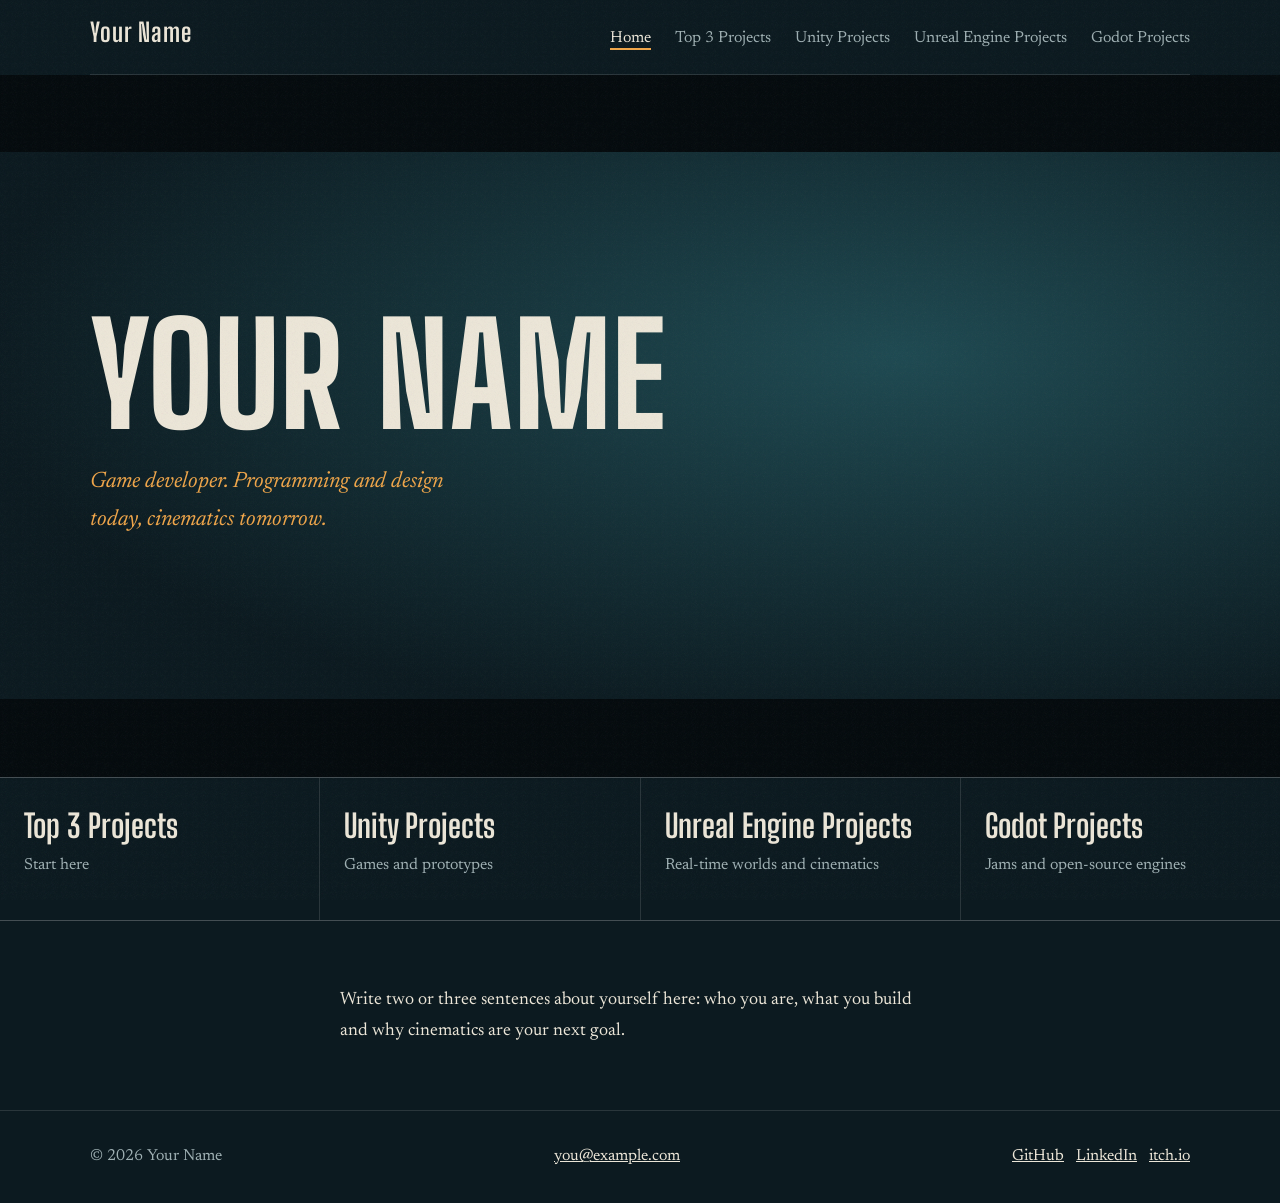
==== index.html @ ecd0c947 "Add files via upload" ====
<!DOCTYPE html>
<html lang="en">
<head>
<meta charset="utf-8">
<meta name="viewport" content="width=device-width, initial-scale=1">
<title>Portfolio</title>
<meta name="description" content="Game developer portfolio: programming, design and cinematics.">
<link rel="preconnect" href="https://fonts.googleapis.com"><link rel="preconnect" href="https://fonts.gstatic.com" crossorigin>
<link href="https://fonts.googleapis.com/css2?family=Big+Shoulders+Display:wght@700;800&family=Newsreader:ital,wght@0,400;0,600;1,400&display=swap" rel="stylesheet">
<link rel="stylesheet" href="css/style.css">
</head>
<body>
<header id="nav"></header>
<main>
  <section class="hero">
    <div class="wrap">
      <h1 data-site="name">Your Name</h1>
      <p class="tag" data-site="tagline"></p>
    </div>
  </section>
  <nav class="doors" aria-label="Sections">
    <a href="top-projects.html"><strong>Top 3 Projects</strong><span>Start here</span></a>
    <a href="unity.html"><strong>Unity Projects</strong><span>Games and prototypes</span></a>
    <a href="unreal.html"><strong>Unreal Engine Projects</strong><span>Real-time worlds and cinematics</span></a>
    <a href="godot.html"><strong>Godot Projects</strong><span>Jams and open-source engines</span></a>
  </nav>
  <section class="about wrap"><p data-site="about"></p></section>
</main>
<footer id="footer"></footer>
<script src="js/projects.js"></script>
<script src="js/main.js"></script>
</body>
</html>
---- css/style.css ----
:root{
  --ink:#0c1a20; --ink-2:#13262e; --teal:#2f7580; --paper:#ece6d8; --muted:#9fb0b3; --tungsten:#f0a64a;
  --display:"Big Shoulders Display","Arial Narrow",Impact,sans-serif;
  --body:"Newsreader",Georgia,serif;
  --ratio:2.39/1;
}
*{box-sizing:border-box;margin:0}
html{scroll-behavior:smooth}
body{background:var(--ink);color:var(--paper);font:400 1.125rem/1.7 var(--body);min-height:100vh;display:flex;flex-direction:column}
body::after{content:"";position:fixed;inset:0;pointer-events:none;opacity:.06;z-index:50;
  background-image:url("data:image/svg+xml,%3Csvg xmlns='http://www.w3.org/2000/svg' width='160' height='160'%3E%3Cfilter id='n'%3E%3CfeTurbulence baseFrequency='.9' numOctaves='2'/%3E%3C/filter%3E%3Crect width='160' height='160' filter='url(%23n)'/%3E%3C/svg%3E")}
a{color:inherit}
:focus-visible{outline:2px solid var(--tungsten);outline-offset:3px}
.wrap{width:min(1100px,100% - 3rem);margin-inline:auto}

.nav{display:flex;flex-wrap:wrap;gap:.5rem 2rem;align-items:baseline;justify-content:space-between;padding:1.25rem 0;border-bottom:1px solid #ffffff1f}
.nav .brand{font:700 1.6rem/1 var(--display);letter-spacing:.04em;text-decoration:none}
.nav ul{display:flex;flex-wrap:wrap;gap:.25rem 1.5rem;list-style:none;padding:0}
.nav ul a{text-decoration:none;color:var(--muted);font-size:1rem;padding-bottom:2px;border-bottom:2px solid transparent}
.nav ul a:hover{color:var(--paper)}
.nav ul a[aria-current]{color:var(--paper);border-color:var(--tungsten)}

.hero{position:relative;min-height:78vh;display:grid;align-items:center;overflow:hidden;
  background:radial-gradient(120% 90% at 70% 40%,#1f4a52 0%,var(--ink) 60%)}
.hero::before,.hero::after{content:"";position:absolute;left:0;right:0;height:50%;background:#050b0e;z-index:2;
  animation:open 1.6s .3s cubic-bezier(.7,0,.2,1) forwards}
.hero::before{top:0}.hero::after{bottom:0}
@keyframes open{to{height:11%}}
.hero .wrap{position:relative;z-index:1;padding:6rem 0}
.hero h1{font:800 clamp(3.5rem,11vw,9rem)/.9 var(--display);letter-spacing:.01em;text-transform:uppercase}
.hero p.tag{margin-top:1.5rem;max-width:34ch;font-size:1.4rem;font-style:italic;color:var(--tungsten)}

.doors{display:grid;grid-template-columns:repeat(auto-fit,minmax(220px,1fr));gap:1px;background:#ffffff1f;border-block:1px solid #ffffff1f}
.doors a{background:var(--ink);padding:2rem 1.5rem 2.5rem;text-decoration:none;display:block;transition:background .2s}
.doors a:hover{background:var(--ink-2)}
.doors strong{display:block;font:700 2rem/1.05 var(--display);margin-bottom:.4rem}
.doors span{color:var(--muted);font-size:1rem}
.about{padding:4rem 0;max-width:60ch}

.page-head{padding:4rem 0 2rem}
.page-head h1{font:800 clamp(2.8rem,7vw,5.5rem)/.95 var(--display);text-transform:uppercase}
.page-head p{color:var(--muted);margin-top:1rem;max-width:55ch}

.module{padding:3rem 0;border-top:1px solid #ffffff1f}
.module .frame{aspect-ratio:var(--ratio);background:#050b0e;overflow:hidden;position:relative;border-radius:2px}
.frame img,.frame video,.frame iframe{width:100%;height:100%;object-fit:cover;border:0;display:block}
.frame.empty{display:grid;place-items:center;text-align:center;color:var(--muted);font-size:1rem;
  background:repeating-linear-gradient(135deg,#0a1519 0 14px,#0d1c22 14px 28px)}
.module .meta{display:grid;grid-template-columns:minmax(0,1fr) minmax(0,1.4fr);gap:1rem 3rem;margin-top:1.5rem}
.module h2{font:700 clamp(2rem,4vw,3rem)/1 var(--display);text-transform:uppercase}
.module h3{font:italic 400 1.2rem/1.4 var(--body);color:var(--tungsten);margin-top:.5rem}
.module .desc p+p{margin-top:1em}
.module .desc a{color:var(--tungsten)}
@media(max-width:720px){.module .meta{grid-template-columns:1fr}}

.guide section{padding:2.5rem 0;border-top:1px solid #ffffff1f}
.guide h2{font:700 2rem/1.1 var(--display);margin-bottom:.75rem}
.guide p,.guide li{max-width:65ch}.guide li{margin:.35rem 0 .35rem 1.2rem}
pre{background:#050b0e;border:1px solid #ffffff1f;padding:1rem 1.2rem;overflow-x:auto;font:.9rem/1.55 ui-monospace,Consolas,monospace;margin:1rem 0;border-radius:2px;color:#cfe3e6}
code{font:.9em ui-monospace,Consolas,monospace;background:#ffffff14;padding:.1em .35em;border-radius:2px}
pre code{background:none;padding:0}

footer{margin-top:auto;border-top:1px solid #ffffff1f;padding:2rem 0;color:var(--muted);font-size:1rem}
footer .wrap{display:flex;flex-wrap:wrap;gap:.5rem 2rem;justify-content:space-between}
footer a{color:var(--paper)}

@media(prefers-reduced-motion:reduce){.hero::before,.hero::after{animation:none;height:11%}html{scroll-behavior:auto}}
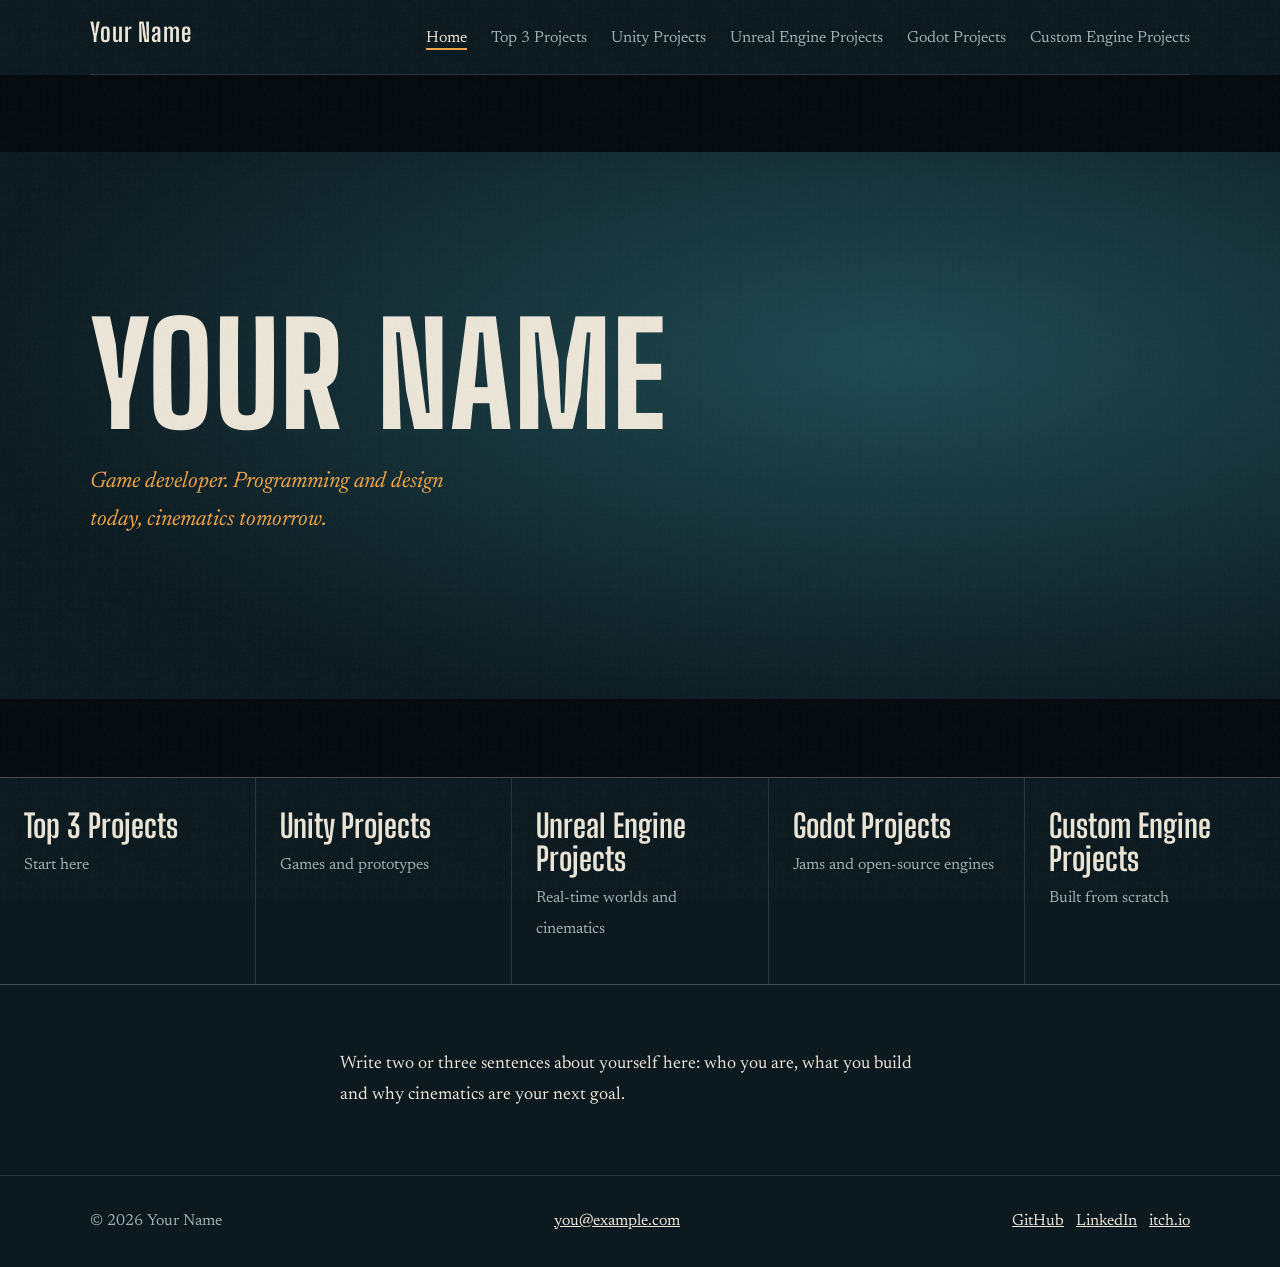
==== commit f43841aa: "Adding Custom Engine Page" ====
--- a/index.html
+++ b/index.html
@@ -23,6 +23,7 @@
     <a href="unity.html"><strong>Unity Projects</strong><span>Games and prototypes</span></a>
     <a href="unreal.html"><strong>Unreal Engine Projects</strong><span>Real-time worlds and cinematics</span></a>
     <a href="godot.html"><strong>Godot Projects</strong><span>Jams and open-source engines</span></a>
+    <a href="custom.html"><strong>Custom Engine Projects</strong><span>Built from scratch</span></a>
   </nav>
   <section class="about wrap"><p data-site="about"></p></section>
 </main>
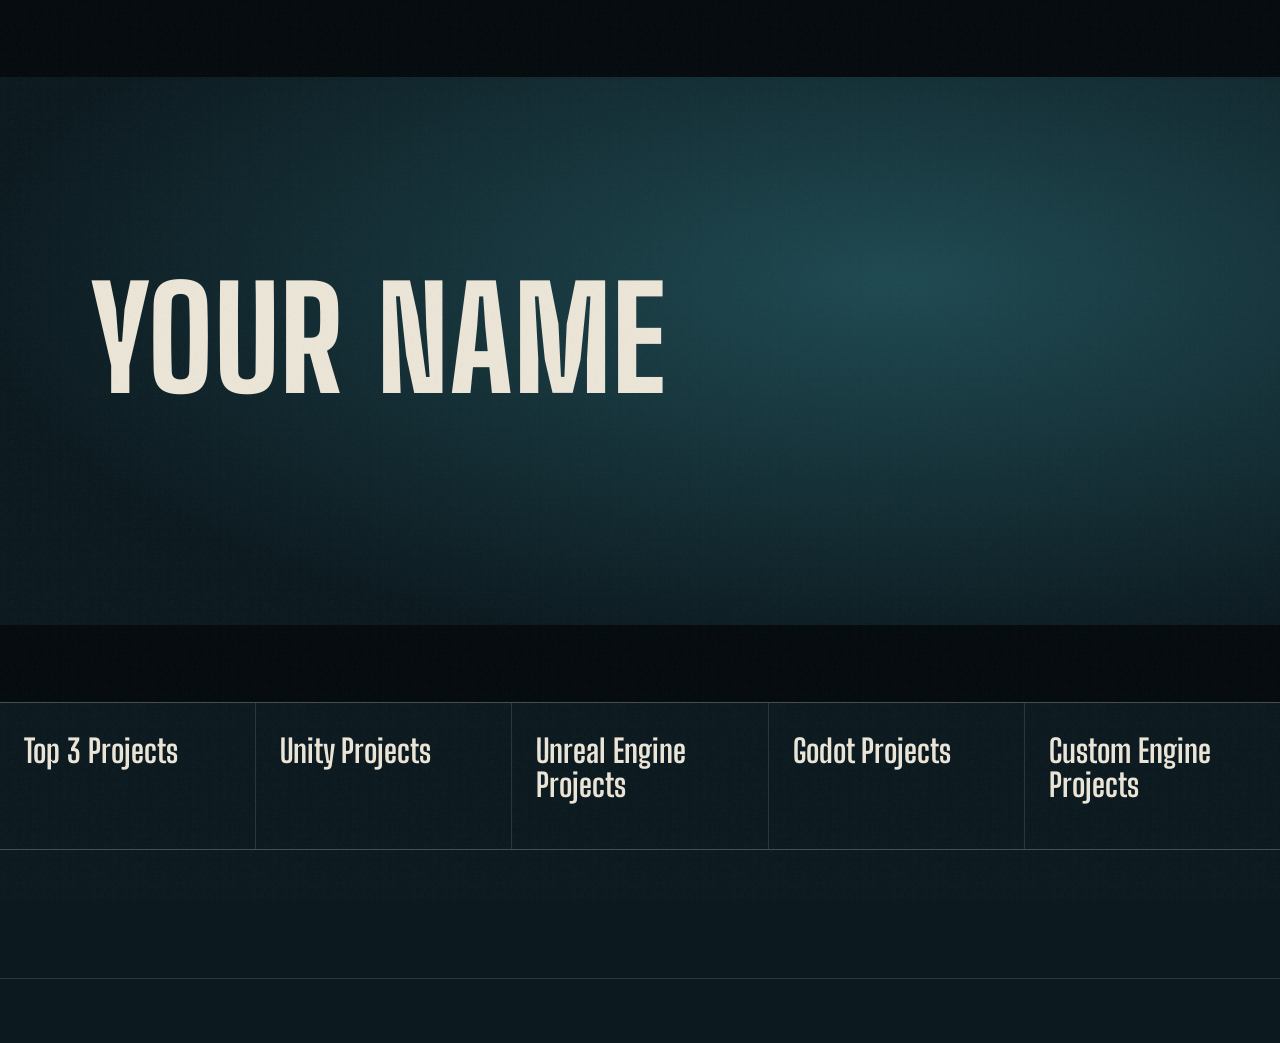
==== commit c226374b: "Vr and Ar Projects - fix, home butons" ====
--- a/index.html
+++ b/index.html
@@ -19,11 +19,11 @@
     </div>
   </section>
   <nav class="doors" aria-label="Sections">
-    <a href="top-projects.html"><strong>Top 3 Projects</strong><span>Start here</span></a>
-    <a href="unity.html"><strong>Unity Projects</strong><span>Games and prototypes</span></a>
-    <a href="unreal.html"><strong>Unreal Engine Projects</strong><span>Real-time worlds and cinematics</span></a>
-    <a href="godot.html"><strong>Godot Projects</strong><span>Jams and open-source engines</span></a>
-    <a href="custom.html"><strong>Custom Engine Projects</strong><span>Built from scratch</span></a>
+    <a href="top-projects.html"><strong>Top 3 Projects</strong></a>
+    <a href="unity.html"><strong>Unity Projects</strong></a>
+    <a href="unreal.html"><strong>Unreal Engine Projects</strong></a>
+    <a href="godot.html"><strong>Godot Projects</strong></a>
+    <a href="custom.html"><strong>Custom Engine Projects</strong></a>
   </nav>
   <section class="about wrap"><p data-site="about"></p></section>
 </main>
--- a/css/style.css
+++ b/css/style.css
@@ -65,3 +65,5 @@
 footer a{color:var(--paper)}
 
 @media(prefers-reduced-motion:reduce){.hero::before,.hero::after{animation:none;height:11%}html{scroll-behavior:auto}}
+
+.about p{white-space:pre-line}
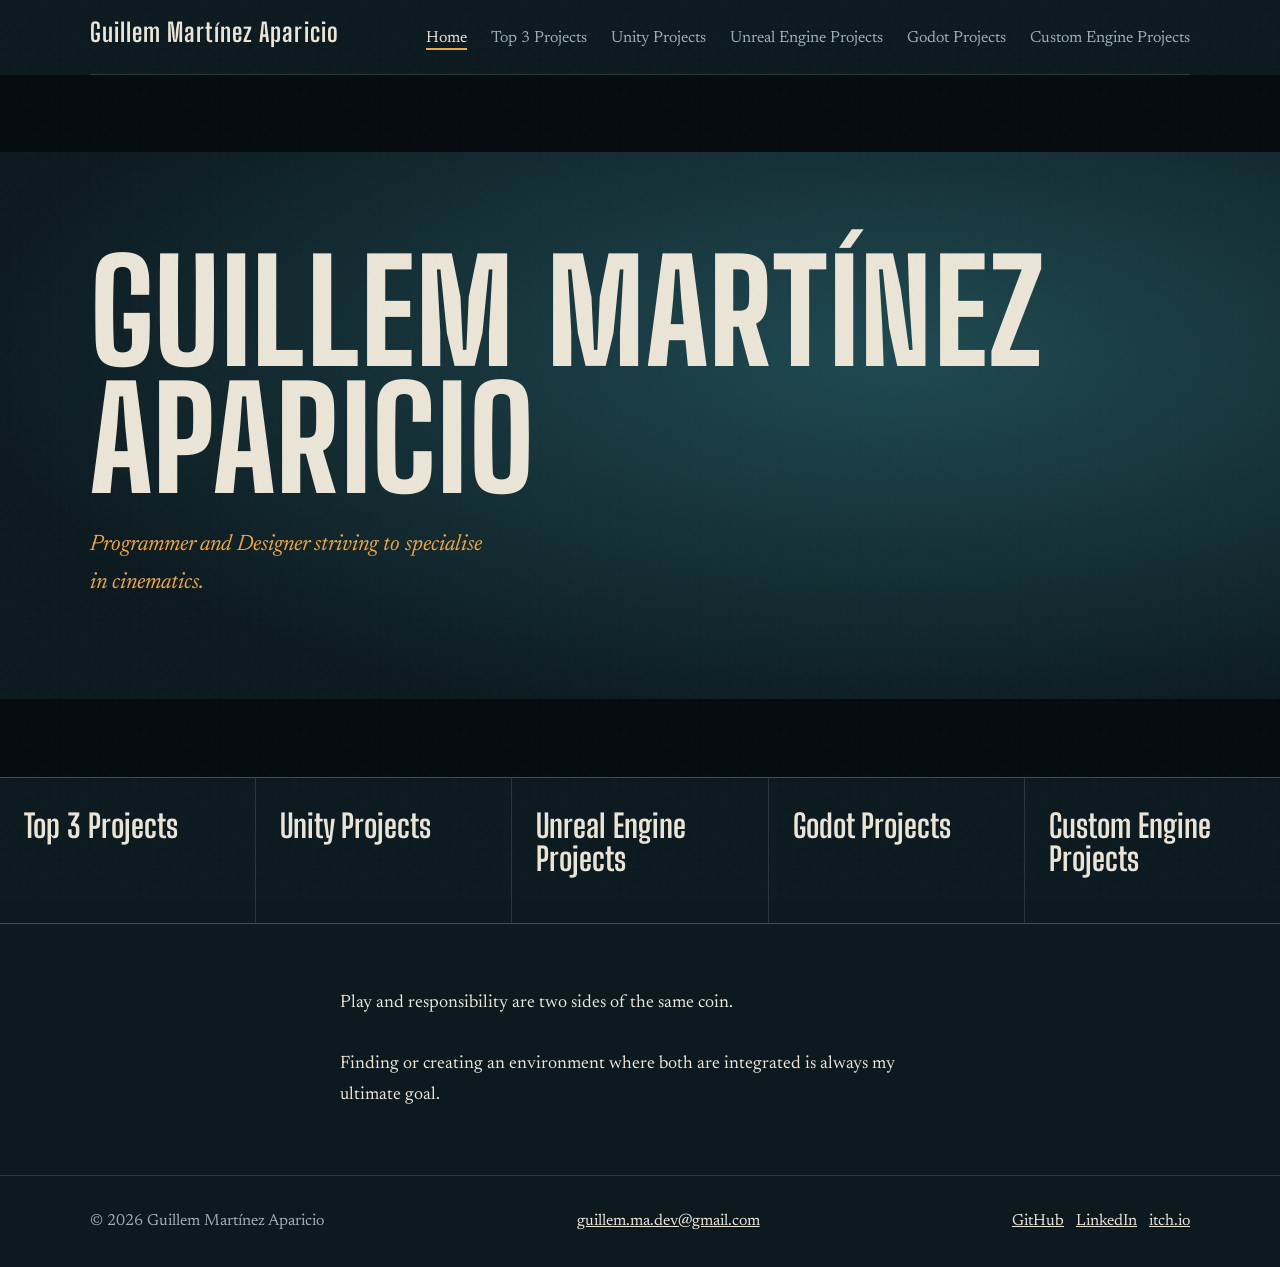
==== commit 06c49b03: "Fix" ====
--- a/index.html
+++ b/index.html
@@ -4,7 +4,7 @@
 <meta charset="utf-8">
 <meta name="viewport" content="width=device-width, initial-scale=1">
 <title>Portfolio</title>
-<meta name="description" content="Game developer portfolio: programming, design and cinematics.">
+<meta name="description" content="Programmer and Designer striving to specialise in cinematics.">
 <link rel="preconnect" href="https://fonts.googleapis.com"><link rel="preconnect" href="https://fonts.gstatic.com" crossorigin>
 <link href="https://fonts.googleapis.com/css2?family=Big+Shoulders+Display:wght@700;800&family=Newsreader:ital,wght@0,400;0,600;1,400&display=swap" rel="stylesheet">
 <link rel="stylesheet" href="css/style.css">
@@ -14,16 +14,16 @@
 <main>
   <section class="hero">
     <div class="wrap">
-      <h1 data-site="name">Your Name</h1>
+      <h1 data-site="name">Guillem Martínez Aparicio</h1>
       <p class="tag" data-site="tagline"></p>
     </div>
   </section>
   <nav class="doors" aria-label="Sections">
-    <a href="top-projects.html"><strong>Top 3 Projects</strong></a>
-    <a href="unity.html"><strong>Unity Projects</strong></a>
-    <a href="unreal.html"><strong>Unreal Engine Projects</strong></a>
-    <a href="godot.html"><strong>Godot Projects</strong></a>
-    <a href="custom.html"><strong>Custom Engine Projects</strong></a>
+    <a href="top-projects.html"><strong>Top 3 Projects</strong><span></span></a>
+    <a href="unity.html"><strong>Unity Projects</strong><span></span></a>
+    <a href="unreal.html"><strong>Unreal Engine Projects</strong><span></span></a>
+    <a href="godot.html"><strong>Godot Projects</strong><span></span></a>
+    <a href="custom.html"><strong>Custom Engine Projects</strong><span></span></a>
   </nav>
   <section class="about wrap"><p data-site="about"></p></section>
 </main>
